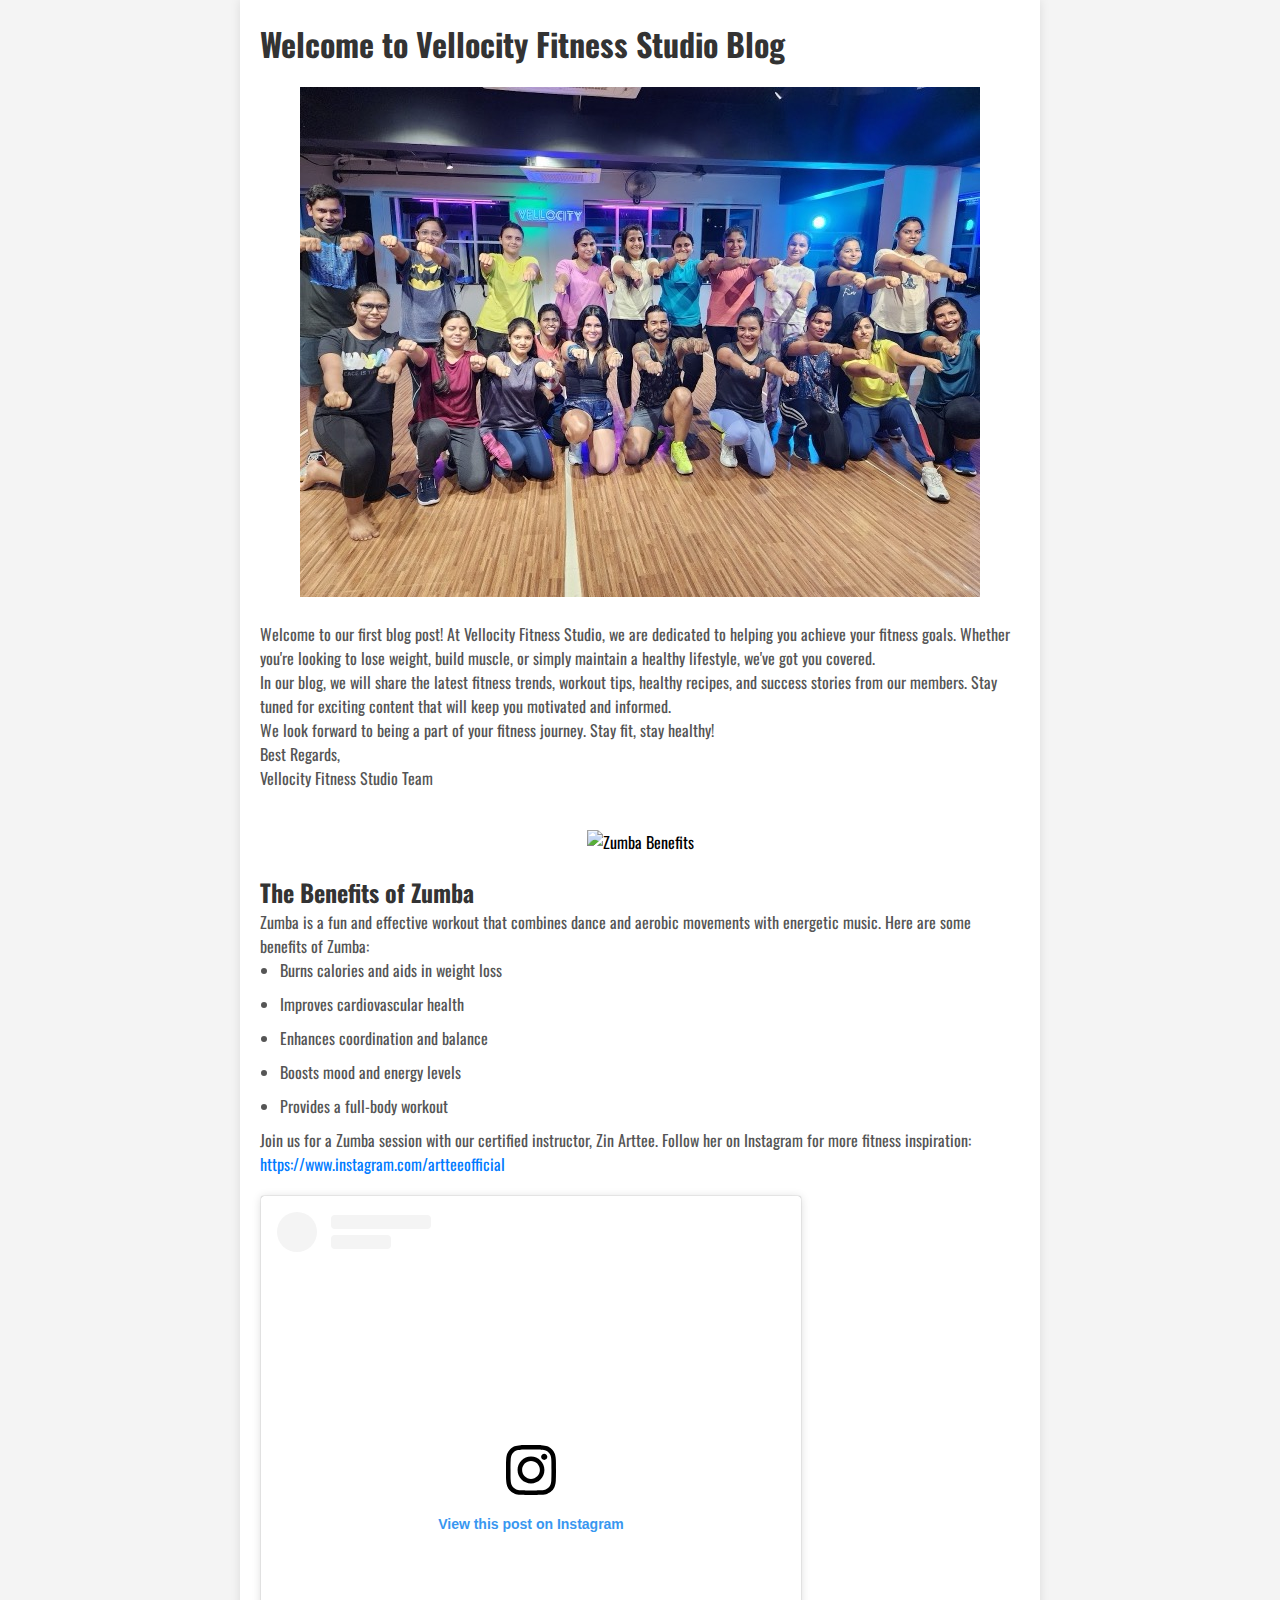
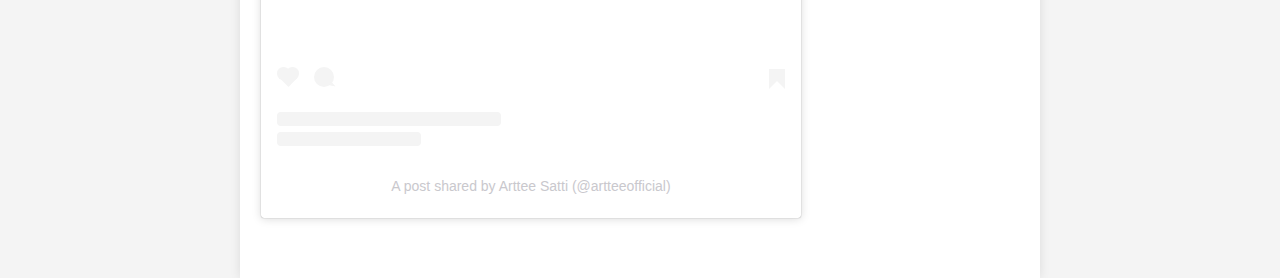
==== blog-post-1.html @ 892cfb45 "blog" ====
<!DOCTYPE html>
<html lang="en">
<head>
    <meta charset="UTF-8">
    <meta name="viewport" content="width=device-width, initial-scale=1.0">
    <title>Vellocity Fitness Studio Blog</title>
    <link rel="stylesheet" type="text/css" href="css/style.css">
    <link rel="stylesheet" type="text/css" href="css/blog.css">
</head>
<body>

<!-- Start Blog Post -->
<section class="blog-post">
    <div class="container">
        <h1>Welcome to Vellocity Fitness Studio Blog</h1>
        <div class="content">
            <div class="post">
                <div class="img">
                    <img src="images/blog1.jpg" alt="Blog Post 1">
                </div>
                <div class="text">
                    <p>Welcome to our first blog post! At Vellocity Fitness Studio, we are dedicated to helping you achieve your fitness goals. Whether you're looking to lose weight, build muscle, or simply maintain a healthy lifestyle, we've got you covered.</p>
                    <p>In our blog, we will share the latest fitness trends, workout tips, healthy recipes, and success stories from our members. Stay tuned for exciting content that will keep you motivated and informed.</p>
                    <p>We look forward to being a part of your fitness journey. Stay fit, stay healthy!</p>
                    <p>Best Regards,<br>Vellocity Fitness Studio Team</p>
                </div>
            </div>

            <!-- New Blog Post -->
            <div class="post">
                <div class="img">
                    <img src="images/zumba.jpg" alt="Zumba Benefits">
                </div>
                <div class="text">
                    <h2>The Benefits of Zumba</h2>
                    <p>Zumba is a fun and effective workout that combines dance and aerobic movements with energetic music. Here are some benefits of Zumba:</p>
                    <ul>
                        <li>Burns calories and aids in weight loss</li>
                        <li>Improves cardiovascular health</li>
                        <li>Enhances coordination and balance</li>
                        <li>Boosts mood and energy levels</li>
                        <li>Provides a full-body workout</li>
                    </ul>
                    <p>Join us for a Zumba session with our certified instructor, Zin Arttee. Follow her on Instagram for more fitness inspiration: <a href="https://www.instagram.com/artteeofficial" target="_blank">https://www.instagram.com/artteeofficial</a></p>
                    
                    <!-- Instagram Reel Embed -->
                    <div class="instagram-reel">
                        <blockquote class="instagram-media" data-instgrm-captioned data-instgrm-permalink="https://www.instagram.com/reel/C7Ew6SDsLXn/?utm_source=ig_embed&amp;utm_campaign=loading" data-instgrm-version="14" style=" background:#FFF; border:0; border-radius:3px; box-shadow:0 0 1px 0 rgba(0,0,0,0.5),0 1px 10px 0 rgba(0,0,0,0.15); margin: 1px; max-width:540px; min-width:326px; padding:0; width:99.375%; width:-webkit-calc(100% - 2px); width:calc(100% - 2px);"><div style="padding:16px;"> <a href="https://www.instagram.com/reel/C7Ew6SDsLXn/?utm_source=ig_embed&amp;utm_campaign=loading" style=" background:#FFFFFF; line-height:0; padding:0 0; text-align:center; text-decoration:none; width:100%;" target="_blank"> <div style=" display: flex; flex-direction: row; align-items: center;"> <div style="background-color: #F4F4F4; border-radius: 50%; flex-grow: 0; height: 40px; margin-right: 14px; width: 40px;"></div> <div style="display: flex; flex-direction: column; flex-grow: 1; justify-content: center;"> <div style=" background-color: #F4F4F4; border-radius: 4px; flex-grow: 0; height: 14px; margin-bottom: 6px; width: 100px;"></div> <div style=" background-color: #F4F4F4; border-radius: 4px; flex-grow: 0; height: 14px; width: 60px;"></div></div></div><div style="padding: 19% 0;"></div> <div style="display:block; height:50px; margin:0 auto 12px; width:50px;"><svg width="50px" height="50px" viewBox="0 0 60 60" version="1.1" xmlns="https://www.w3.org/2000/svg" xmlns:xlink="https://www.w3.org/1999/xlink"><g stroke="none" stroke-width="1" fill="none" fill-rule="evenodd"><g transform="translate(-511.000000, -20.000000)" fill="#000000"><g><path d="M556.869,30.41 C554.814,30.41 553.148,32.076 553.148,34.131 C553.148,36.186 554.814,37.852 556.869,37.852 C558.924,37.852 560.59,36.186 560.59,34.131 C560.59,32.076 558.924,30.41 556.869,30.41 M541,60.657 C535.114,60.657 530.342,55.887 530.342,50 C530.342,44.114 535.114,39.342 541,39.342 C546.887,39.342 551.658,44.114 551.658,50 C551.658,55.887 546.887,60.657 541,60.657 M541,33.886 C532.1,33.886 524.886,41.1 524.886,50 C524.886,58.899 532.1,66.113 541,66.113 C549.9,66.113 557.115,58.899 557.115,50 C557.115,41.1 549.9,33.886 541,33.886 M565.378,62.101 C565.244,65.022 564.756,66.606 564.346,67.663 C563.803,69.06 563.154,70.057 562.106,71.106 C561.058,72.155 560.06,72.803 558.662,73.347 C557.607,73.757 556.021,74.244 553.102,74.378 C549.944,74.521 548.997,74.552 541,74.552 C533.003,74.552 532.056,74.521 528.898,74.378 C525.979,74.244 524.393,73.757 523.338,73.347 C521.94,72.803 520.942,72.155 519.894,71.106 C518.846,70.057 518.197,69.06 517.654,67.663 C517.244,66.606 516.755,65.022 516.623,62.101 C516.479,58.943 516.448,57.996 516.448,50 C516.448,42.003 516.479,41.056 516.623,37.899 C516.755,34.978 517.244,33.391 517.654,32.338 C518.197,30.938 518.846,29.942 519.894,28.894 C520.942,27.846 521.94,27.196 523.338,26.654 C524.393,26.244 525.979,25.756 528.898,25.623 C532.057,25.479 533.004,25.448 541,25.448 C548.997,25.448 549.943,25.479 553.102,25.623 C556.021,25.756 557.607,26.244 558.662,26.654 C560.06,27.196 561.058,27.846 562.106,28.894 C563.154,29.942 563.803,30.938 564.346,32.338 C564.756,33.391 565.244,34.978 565.378,37.899 C565.522,41.056 565.552,42.003 565.552,50 C565.552,57.996 565.522,58.943 565.378,62.101 M570.82,37.631 C570.674,34.438 570.167,32.258 569.425,30.349 C568.659,28.377 567.633,26.702 565.965,25.035 C564.297,23.368 562.623,22.342 560.652,21.575 C558.743,20.834 556.562,20.326 553.369,20.18 C550.169,20.033 549.148,20 541,20 C532.853,20 531.831,20.033 528.631,20.18 C525.438,20.326 523.257,20.834 521.349,21.575 C519.376,22.342 517.703,23.368 516.035,25.035 C514.368,26.702 513.342,28.377 512.574,30.349 C511.834,32.258 511.326,34.438 511.181,37.631 C511.035,40.831 511,41.851 511,50 C511,58.147 511.035,59.17 511.181,62.369 C511.326,65.562 511.834,67.743 512.574,69.651 C513.342,71.625 514.368,73.296 516.035,74.965 C517.703,76.634 519.376,77.658 521.349,78.425 C523.257,79.167 525.438,79.673 528.631,79.82 C531.831,79.965 532.853,80.001 541,80.001 C549.148,80.001 550.169,79.965 553.369,79.82 C556.562,79.673 558.743,79.167 560.652,78.425 C562.623,77.658 564.297,76.634 565.965,74.965 C567.633,73.296 568.659,71.625 569.425,69.651 C570.167,67.743 570.674,65.562 570.82,62.369 C570.966,59.17 571,58.147 571,50 C571,41.851 570.966,40.831 570.82,37.631"></path></g></g></g></svg></div><div style="padding-top: 8px;"> <div style=" color:#3897f0; font-family:Arial,sans-serif; font-size:14px; font-style:normal; font-weight:550; line-height:18px;">View this post on Instagram</div></div><div style="padding: 12.5% 0;"></div> <div style="display: flex; flex-direction: row; margin-bottom: 14px; align-items: center;"><div> <div style="background-color: #F4F4F4; border-radius: 50%; height: 12.5px; width: 12.5px; transform: translateX(0px) translateY(7px);"></div> <div style="background-color: #F4F4F4; height: 12.5px; transform: rotate(-45deg) translateX(3px) translateY(1px); width: 12.5px; flex-grow: 0; margin-right: 14px; margin-left: 2px;"></div> <div style="background-color: #F4F4F4; border-radius: 50%; height: 12.5px; width: 12.5px; transform: translateX(9px) translateY(-18px);"></div></div><div style="margin-left: 8px;"> <div style=" background-color: #F4F4F4; border-radius: 50%; flex-grow: 0; height: 20px; width: 20px;"></div> <div style=" width: 0; height: 0; border-top: 2px solid transparent; border-left: 6px solid #f4f4f4; border-bottom: 2px solid transparent; transform: translateX(16px) translateY(-4px) rotate(30deg)"></div></div><div style="margin-left: auto;"> <div style=" width: 0px; border-top: 8px solid #F4F4F4; border-right: 8px solid transparent; transform: translateY(16px);"></div> <div style=" background-color: #F4F4F4; flex-grow: 0; height: 12px; width: 16px; transform: translateY(-4px);"></div> <div style=" width: 0; height: 0; border-top: 8px solid #F4F4F4; border-left: 8px solid transparent; transform: translateY(-4px) translateX(8px);"></div></div></div> <div style="display: flex; flex-direction: column; flex-grow: 1; justify-content: center; margin-bottom: 24px;"> <div style=" background-color: #F4F4F4; border-radius: 4px; flex-grow: 0; height: 14px; margin-bottom: 6px; width: 224px;"></div> <div style=" background-color: #F4F4F4; border-radius: 4px; flex-grow: 0; height: 14px; width: 144px;"></div></div></a><p style=" color:#c9c8cd; font-family:Arial,sans-serif; font-size:14px; line-height:17px; margin-bottom:0; margin-top:8px; overflow:hidden; padding:8px 0 7px; text-align:center; text-overflow:ellipsis; white-space:nowrap;"><a href="https://www.instagram.com/reel/C7Ew6SDsLXn/?utm_source=ig_embed&amp;utm_campaign=loading" style=" color:#c9c8cd; font-family:Arial,sans-serif; font-size:14px; font-style:normal; font-weight:normal; line-height:17px; text-decoration:none;" target="_blank">A post shared by Arttee Satti (@artteeofficial)</a></p></div>
                        </blockquote> 
                        <script async src="//www.instagram.com/embed.js"></script>
                    </div>
                </div>
            </div>
        </div>
    </div>
</section>
<!-- End Blog Post -->

<!-- jquery -->
<script src="https://ajax.googleapis.com/ajax/libs/jquery/3.4.1/jquery.min.js"></script>
<script src="js/wow.min.js"></script>
<script>
    new WOW().init();
</script>
</body>
</html>
---- css/style.css ----
@import url('https://fonts.googleapis.com/css?family=Oswald:300,400,500,600,700&display=swap');
@import url('https://stackpath.bootstrapcdn.com/font-awesome/4.7.0/css/font-awesome.min.css');
@import url('https://fonts.googleapis.com/css?family=Open+Sans&display=swap');

body{
	margin:0;
	padding:0;
	overflow-x: hidden;
}

*{
	box-sizing: border-box;
	margin:0;
	padding:0;
	font-family: 'Oswald', sans-serif;
}

/*Header*/

header {
    position: fixed;
    left: 0px;
    top: 0px;
    width: 100%;
    z-index: 1000; /* Ensure header is always on top */
    background-color: #000000;
    padding: 15px 15px;
    box-shadow: 0 2px 5px rgba(0, 0, 0, 0.5); /* Optional: adds shadow for depth */
}
header .container{
	-webkit-display: flex;
	display: flex;
	justify-content: space-between;
	align-items: center;
}

header .logo a{
	font-size: 30px;
	text-decoration: none;
	color:#ffffff;
	font-weight: 700;
}
header .logo a span{
	color:#c11325;
}
header .nav{
	position: fixed;
	background-color: #c11325;
	width: 280px;
	top:0;
	right:0;
	height: 100%;
	z-index: 99;
	padding:100px 0px 15px; 
	-webkit-transform: translateX(100%);
	transform: translateX(100%);
	-webkit-transition: transform .5s ease;
    transition: transform .5s ease;
}
header .nav.open{
	-webkit-transform: translateX(0);
	transform: translateX(0);
}
header .nav ul{
	list-style: none;
	margin:0;
	padding:0px;
}
header .nav ul li{
display: block;
}
header .nav ul li a{
	text-decoration: none;
	font-size: 30px;
	font-weight: 400;
    color:#ffffff;
    display: block;
    position: relative;
    padding:10px 30px;
}
header .nav ul li a.active::before{
	content: '';
	position: absolute;
	left:0px;
	top:0px;
	height: 100%;
	width:100%;
	background-color:#000000;
	opacity:.2;
	-webkit-transition: width .5s ease;
	transition: width .5s ease;
	z-index: -1;
}
header .nav ul li a::before{
	content: '';
	position: absolute;
	left:0px;
	top:0px;
	height: 100%;
	width:0px;
	background-color:#000000;
	opacity:.2;
	-webkit-transition: width .5s ease;
	transition: width .5s ease;
	z-index: -1;
}
header .nav ul li a:hover::before{
	width: 100%;
}
header .ham-burger{
	display: inline-block;
	position: relative;
	z-index: 100;
}
header .ham-burger span{
	height: 3px;
	margin-bottom:8px;
	display: block;
	background-color:#ffffff;
	width:30px;
	-webkit-transition: transform .5s ease;
	transition: transform .5s ease;
}
header .ham-burger span:nth-child(1){
	transform-origin: left top;
}
header .ham-burger span:nth-child(2){
	transform-origin: left bottom;
}

header .ham-burger.active span:nth-child(1){
	-webkit-transform: rotate(45deg) translateY(-6px);
	transform: rotate(45deg) translateY(-6px);
}
header .ham-burger.active span:nth-child(2){
	-webkit-transform: rotate(-45deg) translateY(6px);
	transform: rotate(-45deg) translateY(6px)
}

.container{
	max-width: 1170px;
	margin: auto;
}

/*Home section*/
.home {
    height: 100vh;
    background-image: url('../images/home.jpg');
    background-size: cover;
    background-position: center; /* Ensure background is well positioned */
    display: flex;
    flex-direction: column;
    justify-content: center; /* Center content vertically */
    align-items: center; /* Center content horizontally */
    padding-top: 100px; /* Add padding to push content below the header */
}


.home .go-down{
  position: absolute;
  bottom: 50px;
  width: 26px;
  height:40px;
  border:1px solid #ffffff;
  display: block;
  border-radius:4px;
  text-align: center;
  left:50%;
  margin-left: -13px;
}
.home .go-down .fa{
	color:#ffffff;
	-webkit-animation: goDown 1s ease infinite;
	animation: goDown 1s ease infinite;
}
@-webkit-keyframes goDown{
	0%{transform: translateY(0);opacity:.5}
	100%{transform: translateY(10px);}
}
@keyframes goDown {
    0% { transform: translateY(0); opacity: 0.5; }
    50% { opacity: 1; }
    100% { transform: translateY(10px); opacity: 0.5; }
}
.home .container{
  -webkit-display: flex;
  display: flex;
  flex-direction: column;
  flex-grow: 1;
}

.home h1 {
    color: #FFFFFF;
    font-size: 48px;
    font-weight: bold;
    text-transform: uppercase;
    text-shadow: 3px 3px 10px rgba(0, 0, 0, 0.8); /* Enhanced text shadow for better readability */
    background-color: rgba(0, 0, 0, 0.5); /* Semi-transparent background for text */
    padding: 20px 40px;
    border-radius: 10px;
    width: fit-content;
    transition: background-color 0.5s ease; /* Smooth transition for hover effects */
}


.home a.offer-link {
    color: #FFD700;
    text-decoration: none;
    transition: color 0.3s ease;
}

.home a.offer-link:hover {
    color: #FFFFFF; /* Change link color on hover for better visibility */
    background-color: rgba(255, 215, 0, 0.5); /* Optional: Highlight background on hover */
}

.home h1 span{
	color: #c11325;  
}


/*About section*/

.about{
	padding:80px 0px;
	background-color:#ffffff;
}

.about .content{ 
 -webkit-display: flex;
 display: flex;
}
.about .content .box{
	flex:0 0 33.33%;
	max-width: 33.33%;
	padding:15px;
}
.about .content .box .inner{
	background-color:#222222;
}
.about .content .box:nth-child(2) .inner{
	background-color: #c11325;
}
.about .content .box .inner .img img{
	width: 100%;
}
.about .content .box .inner .text{
	padding:30px;
}

.about .content .box .inner .text h4{
  font-size: 20px;
  margin:0;
  padding: 0px 0px 15px;
  font-weight: 500;
  color:#ffffff;
 text-transform: capitalize;
  text-align: center;
}
.about .content .box .inner .text p{
	font-size: 15px;
	line-height:20px;
	color:#ffffff;
	text-align: center;
	margin:0;
	font-family: 'Open Sans', sans-serif;
}


/*Service Section*/
.service{
	padding:80px 0px;
	background-color: #c11325;
}

.service .content{
	-webkit-display:flex;
	display:flex;
}

.service .content .box{
	flex:0 0 50%;
	max-width: 50%;
	padding:15px;
}

.service .content .text h2{
	font-size: 30px;
	font-weight: 500;
	color:#ffffff;
	padding:0px 0px 20px;
}

.service .content .text p{
    font-size: 15px;
	line-height:20px;
	color:#ffffff;
	margin:0;
	padding:0px 0px 20px;
	font-family: 'Open Sans', sans-serif;
}

.service .content .text .btn{
	padding:8px 30px;
	background-color: #222222;
	color:#ffffff;
	text-decoration: none;
	display: inline-block;
	border:1px solid transparent;
	cursor: pointer;
	-webkit-transition: all .5s ease;
	transition: all .5s ease;
}

.service .content .text .btn:hover{
	border:1px solid #ffffff;
	color:#ffffff;
	background-color: transparent;
}
.service .content .accordian-container{
	margin-bottom: 5px;
}
.service .content .accordian-container .head{
	background-color:rgba(0,0,0,0.2);
	position: relative;
	padding:12px 15px;
	cursor: pointer;
}
.service .content .accordian-container .head .fa{
	position: absolute;
	right: 10px;
	top:13px;
	color:#ffffff;
	height:30px;
	width: 30px;
	text-align: center;
	line-height: 30px;
	color:#ffffff;
	border-radius: 50%;
}
.service .content .accordian-container .head h4{
  font-size: 20px;
  margin:0;
  padding:0;
  font-weight: 500;
  color: #ffffff;
  text-transform: capitalize;
}
.service .content .accordian-container.active .head{
  background-color: #222222;	
}
.service .content .accordian-container .body{
	display: none;
	padding:15px;
	background-color: #222222;
	border-top:1px solid #333333;
}

.service .content .accordian-container:nth-child(1) .body{
	display: block;
}
.service .content .accordian-container .body p{
    font-size: 15px;
	line-height:20px;
	color:#ffffff;
	margin:0;
	padding:0;
	font-family: 'Open Sans', sans-serif;	
}


/*Classes Section*/

.classes{
	padding:80px 0px 50px;
	background-color: #ffffff;
}

.classes .content{
	-webkit-display: flex;
	display: flex;
}

.classes .content .box{
	padding:15px;
	flex:0 0 50%;
	max-width: 50%;
}

.classes .content .img img{
	width: 100%;
	-webkit-transform: rotateY(180deg);
	transform: rotateY(180deg);
}

.classes .content .text h2{
    font-size: 30px;
    font-weight: 500;
    color: #000000;
    padding: 0px 0px 20px;
}

.classes .content .text p{
	font-size: 15px;
    line-height: 20px;
    color: #000000;
    margin: 0;
    padding: 0px 0px 30px;
    font-family: 'Open Sans', sans-serif;
}


.classes .content .class-items .item{
	margin-bottom: 30px;
	display: flex;
}
.classes .content .class-items .item:nth-child(1){
 background-color: #222222;
}
.classes .content .class-items .item:nth-child(2){
 background-color: #c11325;
}
.classes .content .class-items .item .item-text{
	padding: 15px;
	display: flex;
	flex-direction: column;
	justify-content: center;
}
.classes .content .class-items .item .item-text,
.classes .content .class-items .item .item-img{
	flex:0 0 50%;
	max-width: 50%;
	position: relative;
}

.classes .content .class-items .item .item-img img{
 width: 100%;
 display: block;
}
.classes .content .class-items .item .item-img .price{
	position: absolute;
	height: 50px;
	width: 60px;
	font-size:20px;
	font-weight: 500; 
	color:#ffffff;
	text-align: center;
	line-height: 50px;
}
.classes .content .class-items .item:nth-child(1) .item-img .price{
 background-color: #c11325;
 left:0;
 top:0;
}
.classes .content .class-items .item:nth-child(2) .item-img .price{
 background-color: #222222;
 right:0;
 top:0;
}
.classes .content .class-items .item .item-text h4{
	font-size: 20px;
    margin: 0;
    padding: 0px 0px 15px;
    font-weight: 500;
    color: #ffffff;
    text-transform: capitalize;
    text-align: left;
}

.classes .content .class-items .item .item-text p{
	font-size: 15px;
    line-height: 20px;
    color: #ffffff;
    text-align:left;
    margin: 0;
    padding:0 0 20px;
    font-family: 'Open Sans', sans-serif;
}
.classes .content .class-items .item .item-text a{
 font-size: 16px;
 text-decoration: none;
 display: inline-block;
}

.classes .content .class-items .item .item-text a{
	color:#ffffff;
}




/*Start Today Section*/
.start-today{
	background-color: #222222;
}

.start-today .content{
	-webkit-display: flex;
	display: flex;
	align-items: center;
}

.start-today .content .box{
	flex:0 0 50%;
	max-width: 50%;
	padding:0px 15px;
}

.start-today .content .img img{
	width: 100%;
	display: block;
}

.start-today .content .text h2{
	font-size: 30px;
    font-weight: 500;
    color: #ffffff;
    padding: 0px 0px 20px;
}

.start-today .content .text p{
	font-size: 15px;
    line-height: 20px;
    color: #ffffff;
    margin: 0;
    padding: 0px 0px 20px;
    font-family: 'Open Sans', sans-serif;
}

.start-today .content .text .btn{
	padding: 8px 30px;
    background-color: #c11325;
    color: #ffffff;
    text-decoration: none;
    display: inline-block;
    border: 1px solid transparent;
    cursor: pointer;
    -webkit-transition: all .5s ease;
    transition: all .5s ease;
}

.start-today .content .text .btn:hover{
	color:#ffffff;
	border-color: #ffffff;
	background-color: transparent;
}




/*Class Schedule Section*/
.schedule{
	padding:80px 0px;
}

.schedule .content{
	-webkit-display: flex;
	display: flex;
}

.schedule .content .box{
	flex:0 0 50%;
	max-width: 100%;
	padding:15px;
}

.schedule .content .text h2{
   font-size: 30px;
    font-weight: 500;
    color: #000000;
    padding: 0px 0px 20px;
}

.schedule .content .text p{
	font-size: 15px;
    line-height: 20px;
    color: #222222;
    margin: 0;
    padding: 0px 0px 20px;
    font-family: 'Open Sans', sans-serif;
}
.schedule .content .text img{
	width: 100%;
	transform: rotateY(180deg);
}

.schedule .content .timing .table{
	width: 100%;
	border-collapse: collapse;
}

.schedule .content .timing .table td{
	border:1px solid #dfdfdf;
	padding: 8px;
	font-size: 15px;
	text-align: center;
	color:#222222;
}

.schedule .content .timing .table tr:nth-child(even) td.day{
	background-color: #222222;
}
.schedule .content .timing .table tr:nth-child(odd) td.day{
	background-color: #444444;
}
.schedule .content .timing .table tr:nth-child(1) td.day{
	background-color: #c11325;
}
.schedule .content .timing .table tr td.day{
	color:#ffffff;
	border-color:transparent;
}


/*Gallery Section*/

.gallery .content{
	-webkit-display: flex;
	display: flex;
	flex-wrap: wrap;
}

.gallery .content .box{
	flex:0 0 50%;
	max-width: 50%;	
}
.gallery .content .box img{
	display: block;
	width: 100%;
	-webkit-filter: grayscale(0%);
	filter: grayscale(0%);
	-webkit-transition: all .5s ease;
	transition: all .5s ease;
}
.gallery .content .box img:hover{
	-webkit-filter: grayscale(0%);
	filter: grayscale(0%);
}

.gallery h2{
	font-size: 30px;
    font-weight: 500;
    color: #000000;
    padding: 0px 0px 20px;
    text-align: center;
}


/*Price Section*/

.price-package{
	padding: 80px 0px;
	background-color: #ffffff;
}
.price-package h2{
	font-size: 30px;
	font-weight: 500;
	color:#000000;
	padding: 0px 0px 20px;
	text-align: center;
}

.price-package .title-p{
 font-size: 15px;
 line-height: 20px;
 color:#222222;
 margin:0;
 text-align: center;
 padding:0 20% 50px;
 font-family: 'Open-sans', sans-serif;
}

.price-package .content{
	-webkit-display: flex;
	display: flex;
}
.price-package .content .box{
	flex:0 0 33.33%;
	max-width: 33.33%;
	padding: 15px;
}
.price-package .content .box .inner{
	background-color: #f0f0f0;
}
.price-package .content .box .inner .price-tag{
	padding: 15px;
	font-size: 20px;
	background-color: #c11325;
	color:#ffffff;
	text-align: center;
	font-weight: 700;
}
.price-package .content .box .inner .text{
	padding:30px 15px;
	text-align: center;
}
.price-package .content .box .inner .text h3{
	font-size: 24px;
	color:#222222;
	margin:0;
	padding:0px 0px 20px;
	font-weight: 700;
}
.price-package .content .box .inner .text p{
 font-size: 15px;
 line-height: 20px;
 color:#222222;
 margin:0;
 text-align: center;
 padding:0 0 5px;
 font-family: 'Open-sans', sans-serif;	
}
.price-package .content .box .inner .text .btn{
    padding: 8px 30px;
    background-color: #c11325;
    color: #ffffff;
    text-decoration: none;
    display: inline-block;
    border: 1px solid transparent;
    cursor: pointer;
    -webkit-transition: all .5s ease;
    transition: all .5s ease;
    margin-top: 10px;
}
.price-package .content .box .inner .text .btn:hover{
	border-color:#222222;
	color:#222222;
	background-color: transparent;
}
.price-package .content .box .inner .img img{
	width: 100%;
}



/*Contact Section*/

.contact{
	padding:80px 0px;
	background-color: #222222;
}

.contact .content{
	-webkit-display: flex;
	display: flex;
}

.contact .content .box{
	flex:0 0 50%;
	max-width: 50%;
	padding: 15px;
}

.contact .content .form input,
.contact .content .form textarea{
 height: 45px;
 width: 100%;
 padding:6px 12px;
 margin-bottom: 25px;
 background-color: transparent;
 border:1px solid #ffffff;
 font-family: 'Open-sans',sans-serif;
 color:#ffffff;
}
.contact .content .form input:focus,
.contact .content .form textarea:focus{
 outline: none;
}
.contact .content .form input::placeholder,
.contact .content .form textarea::placeholder{
	color:#ffffff;
}
.contact .content .form textarea{
	height: 100px;
}

.contact .content .form button{
	border:none;
	outline: none;
	box-shadow: none;
	height: 45px;
	padding:0px 50px;
	border:1px solid transparent;
	background-color: #c11325;
	color:#ffffff;
	font-size: 15px;
	transition: all .5s ease;
	cursor: pointer;
}
.contact .content .form button:hover{
	background-color:transparent;
	color:#ffffff; 
    border-color:#ffffff;
}

.contact .content .text h2{
	font-size: 30px;
    font-weight: 500;
    color: #c11325;
    padding: 0px 0px 20px;
}
.contact .content .text p{
    font-size: 15px;
    line-height: 20px;
    color: #ffffff;
    margin: 0;
    padding: 0px 0px 30px;
    font-family: 'Open-sans', sans-serif;
}

.contact .content .text .info ul{
	list-style: none;
	padding:0;
	margin:0;
}

.contact .content .text .info li{
	display: block;
	margin-bottom: 15px;
	color:#ffffff;
	font-size: 15px;
	letter-spacing: 1px;
	position: relative;
	padding-left: 40px;
	font-family: 'Open-Sans',sans-serif;
}
.contact .content .text .info li span{
	display: inline-block;
	position: absolute;
	left:0px;
	top:0px;
	font-size: 20px;
	color:#c11325;
}
.contact .content .text .social {
	padding-top: 30px;
}
.contact .content .text .social a{
	height: 40px;
	width: 40px;
	line-height: 40px;
	text-align: center;
	background-color: #c11325;
    text-decoration: none;	
    display: inline-block;
    margin-right: 10px;
    transition: all .5s ease;
    border:1px solid transparent;
} 

.contact .content .text .social a:hover{
	background-color: transparent;
    border-color: #ffffff;
}

.contact .content .text .social a span{
	color:#ffffff;
	font-size: 20px;
}

.contact .content .text .copy{
	border-top:1px solid #333333;
	margin-top: 30px;
	padding-top: 20px;
	color:#c5c5c5;
	font-size: 15px;
}




/*Responsive*/

/*if screen width is less than or equal to 991px then*/
@media(max-width: 991px){
   .home{
   	background-position: center;
   }
  .classes .content{
  	flex-wrap: wrap;
  }
 .classes .content .box {
    flex: 0 0 100%;
    max-width: 100%;
}
.classes .content .img{
	display: none;
}
.start-today .content .box{
	padding:15px;
}
}

/*if screen width is less than or equal to 767px then*/
@media(max-width: 767px){
  .home h1{
      font-size: 40px;
  }
  .about .content{
  	 flex-wrap: wrap;
  }
  .about .content .box {
    flex: 0 0 100%;
    max-width: 100%;
}
.service .content{
	flex-wrap: wrap;
}
.service .content .box {
    flex: 0 0 100%;
    max-width: 100%;
}
.classes .content .class-items .item{
	flex-wrap: wrap;
}
.classes .content .class-items .item .item-text, 
.classes .content .class-items .item .item-img {
    flex: 0 0 100%;
    max-width: 100%;
}
.schedule .content{
	flex-wrap: wrap;
}
.schedule .content .box{
flex: 0 0 100%;
    max-width: 100%;	
}
.start-today .content{
	flex-wrap: wrap;
}
.start-today .content .box {
    flex: 0 0 100%;
    max-width: 100%;
  }
 .gallery .content{
  flex-wrap: wrap;
 }
.gallery .content .box {
    flex: 0 0 100%;
    max-width: 100%;
}
.price-package .content{
	flex-wrap: wrap;
}
.price-package .content .box {
    flex: 0 0 100%;
    max-width: 100%;
}
.contact .content{
	flex-wrap: wrap;
}
.contact .content .box {
    flex: 0 0 100%;
    max-width: 100%;
}
}

/*if screen width is less than or equal to 550px then*/
@media(max-width: 550px){
  .home h1{
      font-size: 30px;
  }
}

.blog {
    padding: 50px 0;
    background-color: #f9f9f9;
}

.blog .container {
    max-width: 1200px;
    margin: auto;
    padding: 0 20px;
}

.blog .content {
    display: flex;
    flex-wrap: wrap;
}

.blog .box {
    flex: 1;
    margin: 20px;
    overflow: hidden;
    background-color: #fff;
    border-radius: 10px;
    box-shadow: 0 2px 15px rgba(0,0,0,0.1);
    transition: all 0.3s ease;
}

.blog .box:hover {
    transform: translateY(-10px);
}

.blog .img img {
    width: 100%;
    height: auto;
}

.blog .text {
    padding: 20px;
}

.blog .text h3 {
    margin-bottom: 10px;
}

.blog .text p {
    margin-bottom: 20px;
}

.blog .text .btn {
    display: inline-block;
    padding: 10px 20px;
    background-color: #333;
    color: #fff;
    text-decoration: none;
    border-radius: 5px;
    transition: background-color 0.3s ease;
}

.blog .text .btn:hover {
    background-color: #555;
}
---- css/blog.css ----
body {
    font-family: Arial, sans-serif;
    background-color: #f4f4f4;
    margin: 0;
    padding: 0;
}

.container {
    max-width: 800px;
    margin: 0 auto;
    padding: 20px;
    background-color: #fff;
    box-shadow: 0 0 10px rgba(0, 0, 0, 0.1);
}

h1, h2 {
    color: #333;
}

.blog-post .content {
    margin-top: 20px;
}

.blog-post .post {
    margin-bottom: 40px;
}

.blog-post .post .img {
    text-align: center;
    margin-bottom: 20px;
}

.blog-post .post .img img {
    max-width: 100%;
    height: auto;
}

.blog-post .post .text {
    color: #555;
}

.blog-post .post .text ul {
    list-style-type: disc;
    padding-left: 20px;
}

.blog-post .post .text ul li {
    margin-bottom: 10px;
}

.blog-post .post .text a {
    color: #007bff;
    text-decoration: none;
}

.blog-post .post .text a:hover {
    text-decoration: underline;
}

.instagram-reel {
    margin-top: 20px;
    text-align: center;
}
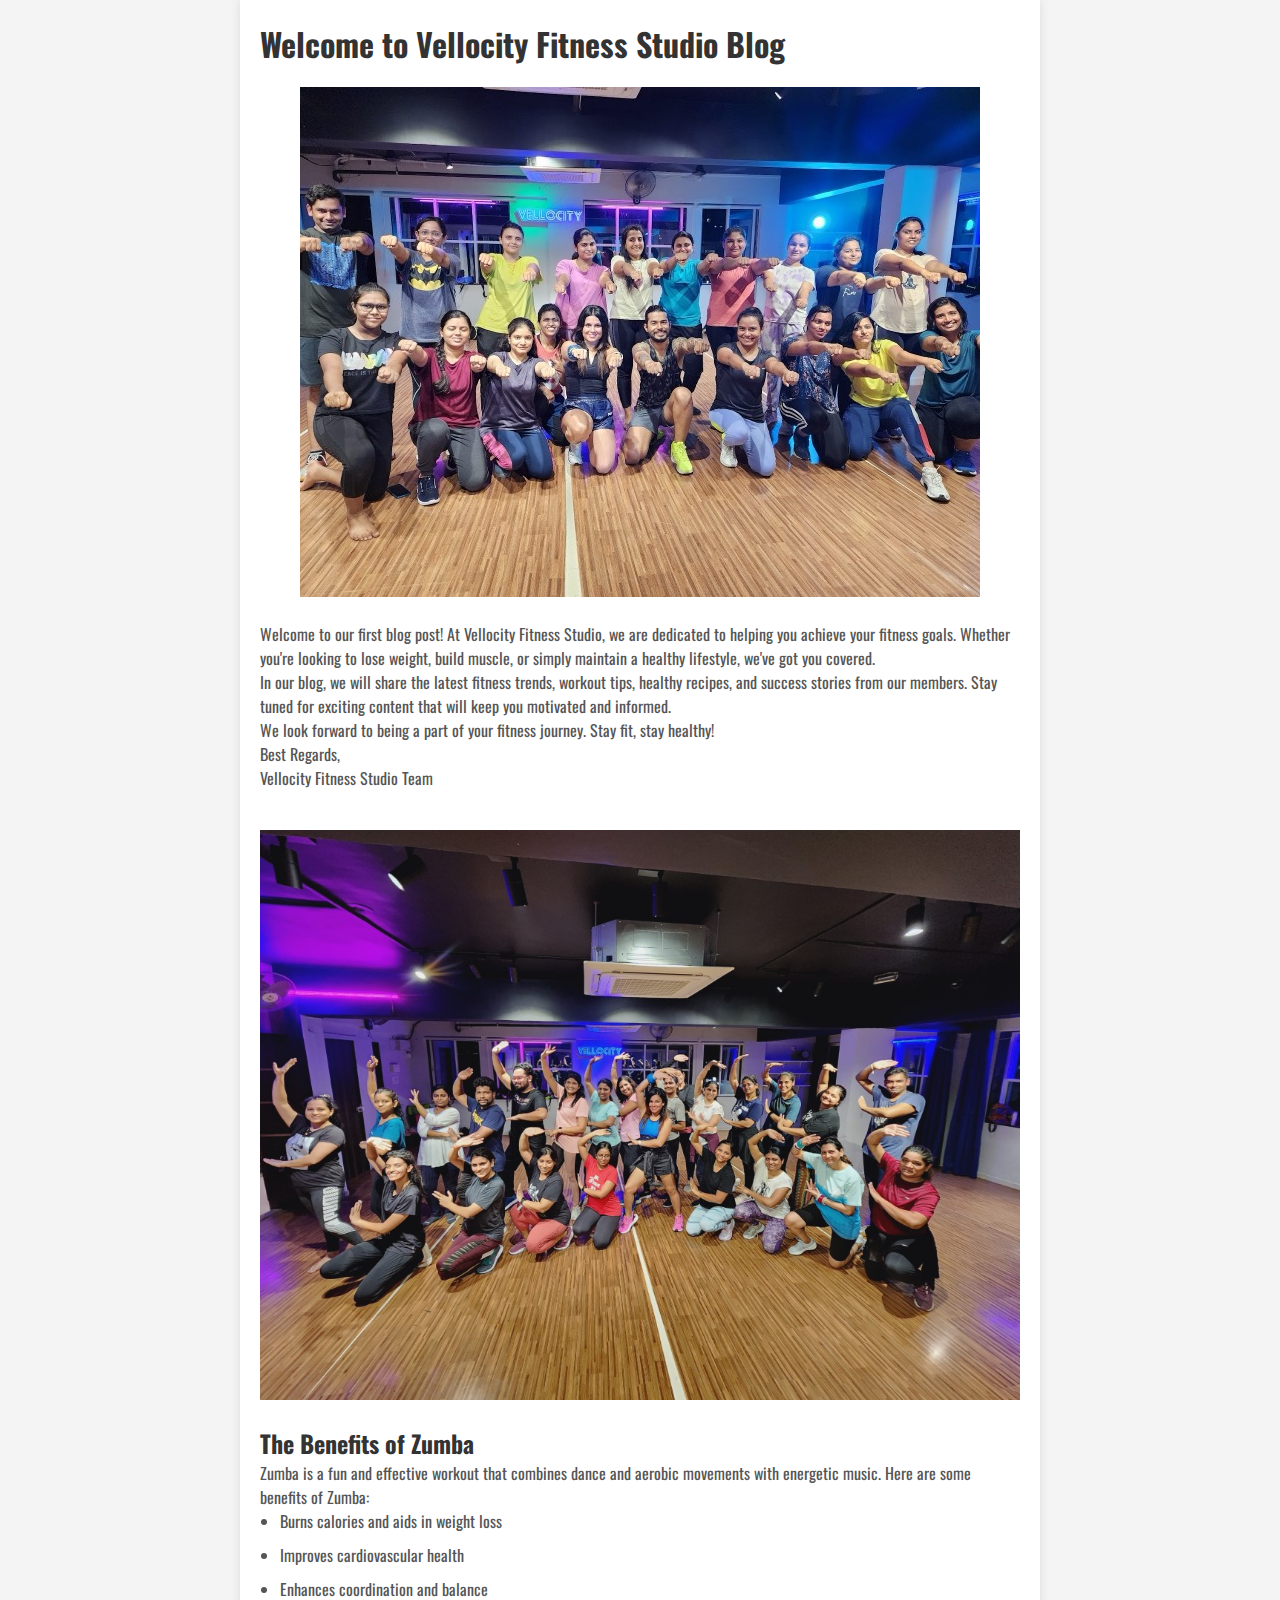
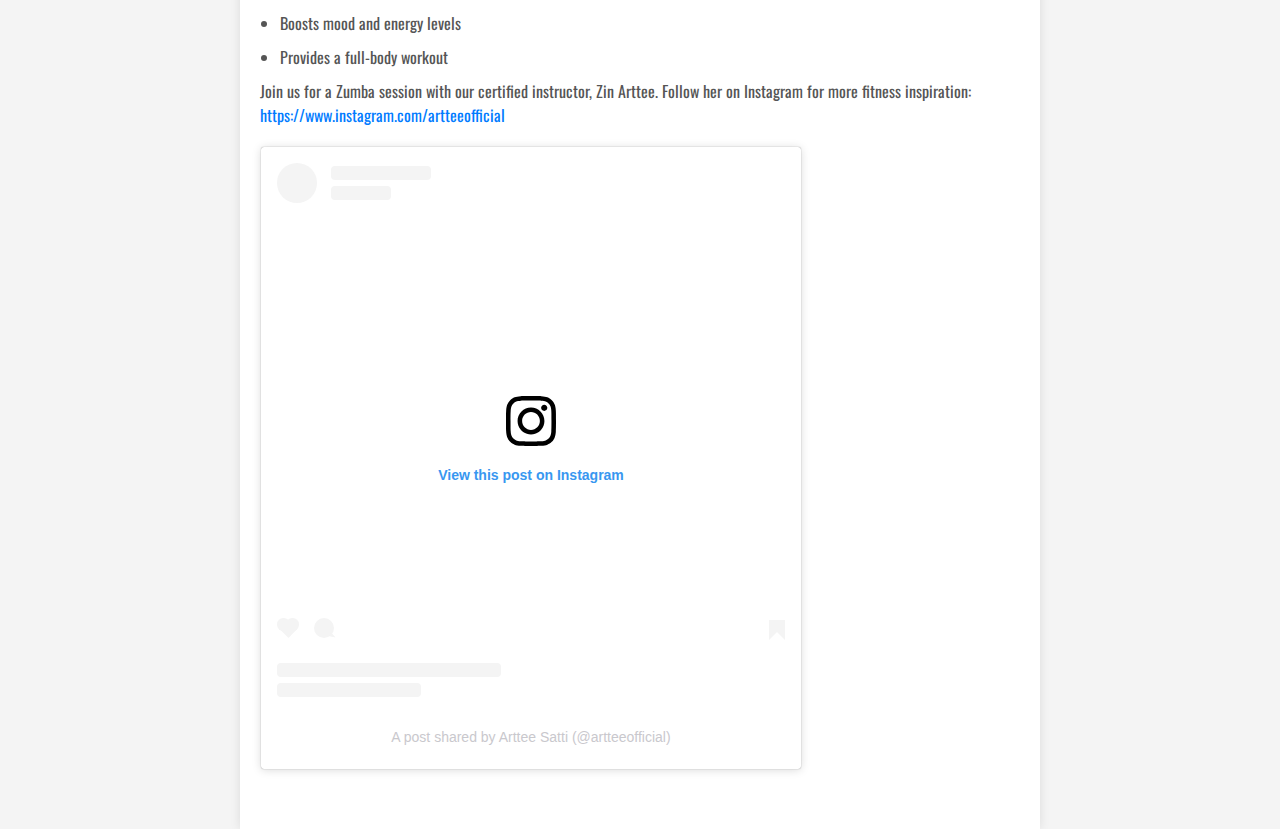
==== commit f240f9b4: "image fix" ====
--- a/blog-post-1.html
+++ b/blog-post-1.html
@@ -29,7 +29,7 @@
             <!-- New Blog Post -->
             <div class="post">
                 <div class="img">
-                    <img src="images/zumba.jpg" alt="Zumba Benefits">
+                    <img src="images/gallery4.jpg" alt="Zumba Benefits">
                 </div>
                 <div class="text">
                     <h2>The Benefits of Zumba</h2>
--- a/css/style.css
+++ b/css/style.css
@@ -19,127 +19,132 @@
 
 header {
     position: fixed;
-    left: 0px;
-    top: 0px;
+    left: 0;
+    top: 0;
     width: 100%;
     z-index: 1000; /* Ensure header is always on top */
     background-color: #000000;
-    padding: 15px 15px;
+    padding: 15px;
     box-shadow: 0 2px 5px rgba(0, 0, 0, 0.5); /* Optional: adds shadow for depth */
 }
-header .container{
-	-webkit-display: flex;
-	display: flex;
-	justify-content: space-between;
-	align-items: center;
-}
-
-header .logo a{
-	font-size: 30px;
-	text-decoration: none;
-	color:#ffffff;
-	font-weight: 700;
-}
-header .logo a span{
-	color:#c11325;
-}
-header .nav{
-	position: fixed;
-	background-color: #c11325;
-	width: 280px;
-	top:0;
-	right:0;
-	height: 100%;
-	z-index: 99;
-	padding:100px 0px 15px; 
-	-webkit-transform: translateX(100%);
-	transform: translateX(100%);
-	-webkit-transition: transform .5s ease;
-    transition: transform .5s ease;
-}
-header .nav.open{
-	-webkit-transform: translateX(0);
-	transform: translateX(0);
-}
-header .nav ul{
-	list-style: none;
-	margin:0;
-	padding:0px;
-}
-header .nav ul li{
-display: block;
-}
-header .nav ul li a{
-	text-decoration: none;
-	font-size: 30px;
-	font-weight: 400;
-    color:#ffffff;
+
+header .container {
+    display: flex;
+    justify-content: space-between;
+    align-items: center;
+}
+
+header .logo a {
+    font-size: 30px;
+    text-decoration: none;
+    color: #ffffff;
+    font-weight: 700;
+}
+
+header .logo a span {
+    color: #c11325;
+}
+
+header .nav {
+    position: fixed;
+    background-color: #c11325;
+    width: 280px;
+    top: 0;
+    right: 0;
+    height: 100%;
+    z-index: 99;
+    padding: 100px 0 15px;
+    transform: translateX(100%);
+    transition: transform 0.5s ease;
+    overflow-y: auto; /* Add this line to allow scrolling within the nav */
+}
+
+header .nav.open {
+    transform: translateX(0);
+}
+
+header .nav ul {
+    list-style: none;
+    margin: 0;
+    padding: 0;
+}
+
+header .nav ul li {
+    display: block;
+}
+
+header .nav ul li a {
+    text-decoration: none;
+    font-size: 30px;
+    font-weight: 400;
+    color: #ffffff;
     display: block;
     position: relative;
-    padding:10px 30px;
-}
-header .nav ul li a.active::before{
-	content: '';
-	position: absolute;
-	left:0px;
-	top:0px;
-	height: 100%;
-	width:100%;
-	background-color:#000000;
-	opacity:.2;
-	-webkit-transition: width .5s ease;
-	transition: width .5s ease;
-	z-index: -1;
-}
-header .nav ul li a::before{
-	content: '';
-	position: absolute;
-	left:0px;
-	top:0px;
-	height: 100%;
-	width:0px;
-	background-color:#000000;
-	opacity:.2;
-	-webkit-transition: width .5s ease;
-	transition: width .5s ease;
-	z-index: -1;
-}
-header .nav ul li a:hover::before{
-	width: 100%;
-}
-header .ham-burger{
-	display: inline-block;
-	position: relative;
-	z-index: 100;
-}
-header .ham-burger span{
-	height: 3px;
-	margin-bottom:8px;
-	display: block;
-	background-color:#ffffff;
-	width:30px;
-	-webkit-transition: transform .5s ease;
-	transition: transform .5s ease;
-}
-header .ham-burger span:nth-child(1){
-	transform-origin: left top;
-}
-header .ham-burger span:nth-child(2){
-	transform-origin: left bottom;
-}
-
-header .ham-burger.active span:nth-child(1){
-	-webkit-transform: rotate(45deg) translateY(-6px);
-	transform: rotate(45deg) translateY(-6px);
-}
-header .ham-burger.active span:nth-child(2){
-	-webkit-transform: rotate(-45deg) translateY(6px);
-	transform: rotate(-45deg) translateY(6px)
-}
-
-.container{
-	max-width: 1170px;
-	margin: auto;
+    padding: 10px 30px;
+}
+
+header .nav ul li a.active::before,
+header .nav ul li a:hover::before {
+    content: '';
+    position: absolute;
+    left: 0;
+    top: 0;
+    height: 100%;
+    width: 100%;
+    background-color: #000000;
+    opacity: 0.2;
+    transition: width 0.5s ease;
+    z-index: -1;
+}
+
+header .nav ul li a::before {
+    content: '';
+    position: absolute;
+    left: 0;
+    top: 0;
+    height: 100%;
+    width: 0;
+    background-color: #000000;
+    opacity: 0.2;
+    transition: width 0.5s ease;
+    z-index: -1;
+}
+
+header .ham-burger {
+    display: inline-block;
+    position: relative;
+    z-index: 100;
+    cursor: pointer;
+}
+
+header .ham-burger span {
+    height: 3px;
+    margin-bottom: 8px;
+    display: block;
+    background-color: #ffffff;
+    width: 30px;
+    transition: transform 0.5s ease;
+}
+
+header .ham-burger span:nth-child(1) {
+    transform-origin: left top;
+}
+
+header .ham-burger span:nth-child(2) {
+    transform-origin: left bottom;
+}
+
+header .ham-burger.active span:nth-child(1) {
+    transform: rotate(45deg) translateY(-6px);
+}
+
+header .ham-burger.active span:nth-child(2) {
+    transform: rotate(-45deg) translateY(6px);
+}
+
+.container {
+    max-width: 1170px;
+    margin: auto;
 }
 
 /*Home section*/
